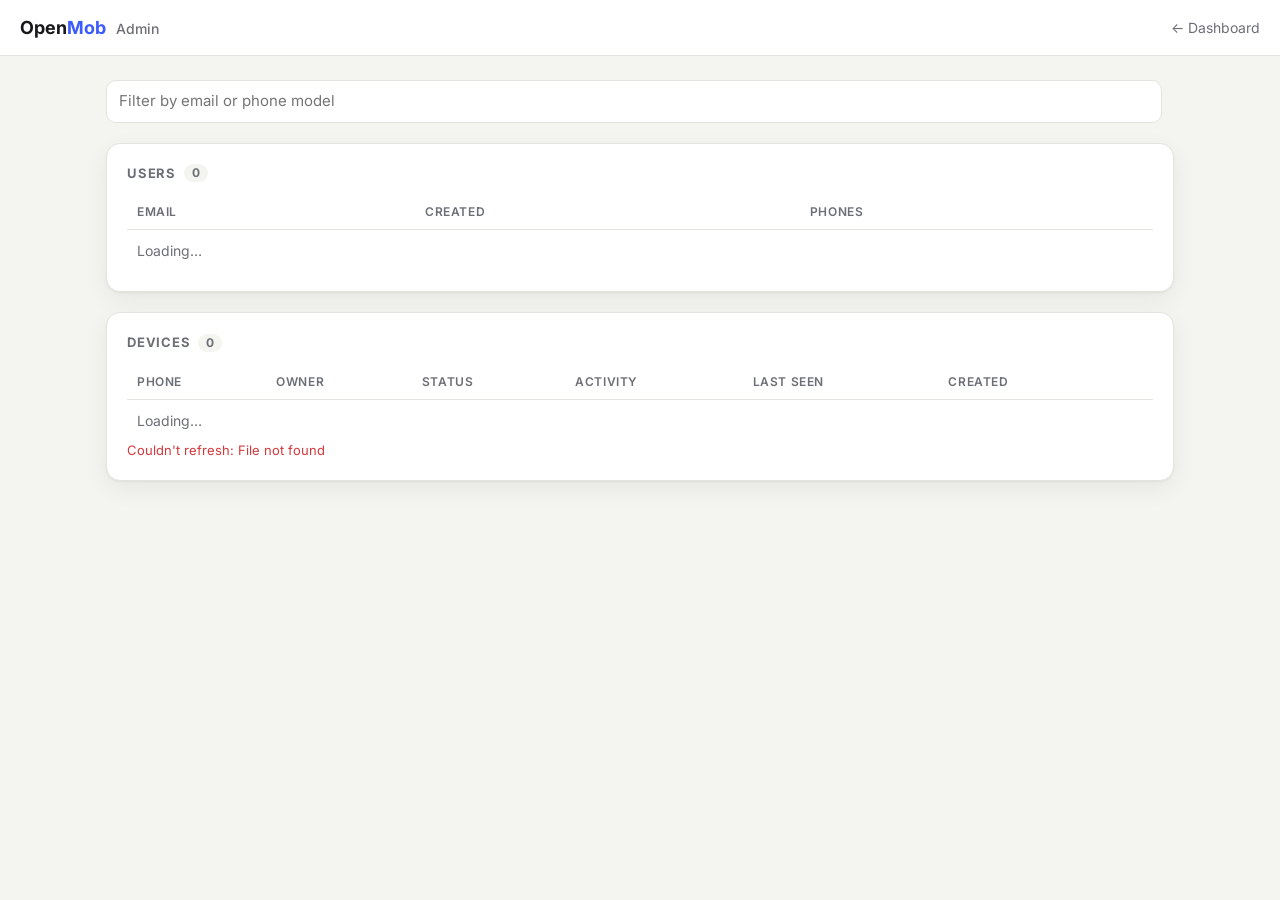
==== openmob/static/admin.html @ 4d1c05e0 "Chat dashboard, admin dashboard, Fly.io hosting, model picker, token usage - Dashboard redesigned as" ====
<!doctype html>
<html lang="en">
<head>
<meta charset="utf-8">
<meta name="viewport" content="width=device-width, initial-scale=1">
<title>OpenMob Admin</title>
<link rel="preconnect" href="https://fonts.googleapis.com">
<link href="https://fonts.googleapis.com/css2?family=Inter:wght@400;500;600;700&display=swap" rel="stylesheet">
<style>
  :root { --bg:#f4f4f1; --panel:#fff; --fg:#17181a; --muted:#6c6f75; --line:#e4e4df; --accent:#3b5bfd; --ok:#1f9d55; --warn:#c97a00; --bad:#d6383b; --shadow:0 1px 2px rgba(0,0,0,.05),0 8px 24px rgba(0,0,0,.06); }
  @media (prefers-color-scheme: dark) { :root:not([data-theme="light"]) { --bg:#0f1012; --panel:#17191c; --fg:#ecedef; --muted:#9a9ea6; --line:#26292e; --accent:#6f86ff; --shadow:none; } }
  :root[data-theme="dark"] { --bg:#0f1012; --panel:#17191c; --fg:#ecedef; --muted:#9a9ea6; --line:#26292e; --accent:#6f86ff; --shadow:none; }
  * { box-sizing: border-box; }
  body { margin:0; background:var(--bg); color:var(--fg); font:15px/1.5 Inter, system-ui, sans-serif; }
  header { display:flex; align-items:center; gap:12px; padding:14px 20px; border-bottom:1px solid var(--line); background:var(--panel); }
  .logo { font-weight:700; font-size:18px; } .logo span { color:var(--accent); }
  .logo small { font-weight:500; color:var(--muted); margin-left:6px; font-size:14px; }
  header a { margin-left:auto; color:var(--muted); text-decoration:none; font-size:14px; }
  main { max-width:1100px; margin:0 auto; padding:24px 16px; display:grid; gap:20px; }
  .card { background:var(--panel); border:1px solid var(--line); border-radius:14px; padding:20px; box-shadow:var(--shadow); min-width:0; }
  h2 { font-size:13px; text-transform:uppercase; letter-spacing:.06em; color:var(--muted); margin:0 0 12px; display:flex; gap:8px; align-items:center; }
  h2 .count { background:var(--bg); border-radius:999px; padding:0 8px; font-size:12px; letter-spacing:0; }
  .toolbar { display:flex; gap:12px; align-items:center; flex-wrap:wrap; }
  .toolbar input { flex:1; min-width:0; font:inherit; padding:9px 12px; border-radius:10px; border:1px solid var(--line); background:var(--panel); color:var(--fg); }
  .toolbar input:focus { outline:2px solid var(--accent); outline-offset:-1px; }
  .updated { color:var(--muted); font-size:13px; white-space:nowrap; }
  table { width:100%; border-collapse:collapse; font-size:14px; }
  th { text-align:left; font-weight:600; color:var(--muted); font-size:12px; text-transform:uppercase; letter-spacing:.05em; padding:8px 10px; border-bottom:1px solid var(--line); }
  td { padding:10px; border-bottom:1px solid var(--line); vertical-align:middle; overflow-wrap:anywhere; }
  tr:last-child td { border-bottom:0; }
  tr.revoked td { color:var(--muted); }
  .badge { display:inline-block; margin-left:8px; padding:1px 8px; border-radius:999px; font-size:11px; font-weight:600; background:rgba(59,91,253,.12); color:var(--accent); vertical-align:1px; }
  .pill { display:inline-flex; align-items:center; gap:6px; padding:2px 10px; border-radius:999px; font-size:12px; font-weight:600; white-space:nowrap; }
  .pill::before { content:""; width:7px; height:7px; border-radius:50%; background:currentColor; }
  .pill.on { color:var(--ok); background:rgba(31,157,85,.12); }
  .pill.off { color:var(--muted); background:var(--bg); }
  .pill.revoked { color:var(--bad); background:rgba(214,56,59,.1); }
  .task { color:var(--muted); font-size:13px; }
  .task b { color:var(--warn); font-weight:600; }
  .revoke { border:1px solid var(--line); background:transparent; color:var(--muted); border-radius:8px; padding:4px 10px; font:inherit; font-size:13px; cursor:pointer; }
  .revoke:hover { color:var(--bad); border-color:var(--bad); }
  .revoke:disabled { opacity:.5; cursor:default; }
  .empty, .msg { color:var(--muted); font-size:14px; }
  .msg { text-align:center; padding:40px 16px; }
  .msg b { display:block; color:var(--fg); font-size:18px; margin-bottom:4px; }
  .error { color:var(--bad); font-size:13px; }
  /* Phones: each row becomes a stacked card with labelled fields. */
  @media (max-width: 700px) {
    header { padding:12px 16px; }
    .card { padding:16px; }
    thead { display:none; }
    table, tbody, tr, td { display:block; width:100%; }
    tr { border:1px solid var(--line); border-radius:12px; padding:6px 12px; margin-bottom:10px; }
    td { display:flex; justify-content:space-between; gap:12px; padding:6px 0; border-bottom:1px dashed var(--line); text-align:right; }
    td:last-child { border-bottom:0; }
    td::before { content:attr(data-label); color:var(--muted); font-size:12px; text-transform:uppercase; letter-spacing:.05em; text-align:left; flex:none; }
    td.empty { justify-content:center; }
    td.empty::before { content:none; }
    tr.empty-row { border:0; }
  }
</style>
</head>
<body>
<header>
  <div class="logo">Open<span>Mob</span> <small>Admin</small></div>
  <a href="/">← Dashboard</a>
</header>
<main id="main">
  <div class="toolbar">
    <input id="filter" type="search" placeholder="Filter by email or phone model" autocomplete="off" aria-label="Filter">
    <span class="updated" id="updated"></span>
  </div>

  <section class="card">
    <h2>Users <span class="count" id="userCount">0</span></h2>
    <table>
      <thead><tr><th>Email</th><th>Created</th><th>Phones</th></tr></thead>
      <tbody id="users"><tr class="empty-row"><td class="empty" colspan="3">Loading…</td></tr></tbody>
    </table>
  </section>

  <section class="card">
    <h2>Devices <span class="count" id="deviceCount">0</span></h2>
    <table>
      <thead><tr><th>Phone</th><th>Owner</th><th>Status</th><th>Activity</th><th>Last seen</th><th>Created</th><th></th></tr></thead>
      <tbody id="devices"><tr class="empty-row"><td class="empty" colspan="7">Loading…</td></tr></tbody>
    </table>
    <div class="error" id="error"></div>
  </section>
</main>
<script>
// Emails and phone models are user-controlled: every value goes in with textContent, never innerHTML.
const $ = (id) => document.getElementById(id);
let users = [], devices = [];

function el(tag, props = {}, ...children) {
  const node = Object.assign(document.createElement(tag), props);
  node.append(...children);
  return node;
}

function cell(label, ...children) {
  const td = el("td", {}, ...children);
  td.dataset.label = label;
  return td;
}

function date(ts) {
  return ts ? new Date(ts * 1000).toLocaleDateString(undefined, { year: "numeric", month: "short", day: "numeric" }) : "—";
}

function ago(ts) {
  if (!ts) return "never";
  const s = Math.max(0, Math.round(Date.now() / 1000 - ts));
  if (s < 10) return "just now";
  if (s < 60) return `${s}s ago`;
  if (s < 3600) return `${Math.floor(s / 60)}m ago`;
  if (s < 86400) return `${Math.floor(s / 3600)}h ago`;
  return `${Math.floor(s / 86400)}d ago`;
}

function emptyRow(cols, text) {
  return el("tr", { className: "empty-row" }, el("td", { className: "empty", colSpan: cols, textContent: text }));
}

function matches(q, ...values) {
  return !q || values.some((v) => String(v || "").toLowerCase().includes(q));
}

function render() {
  const q = $("filter").value.trim().toLowerCase();

  const u = users.filter((a) => matches(q, a.email));
  $("userCount").textContent = u.length;
  $("users").replaceChildren(...(u.length ? u.map((a) => {
    const email = cell("Email", el("span", { textContent: a.email }));
    if (a.is_admin) email.append(el("span", { className: "badge", textContent: "admin" }));
    return el("tr", {}, email, cell("Created", date(a.created)), cell("Phones", String(a.device_count)));
  }) : [emptyRow(3, q ? "No users match." : "No users yet.")]));

  const d = devices.filter((x) => matches(q, x.email, x.model));
  $("deviceCount").textContent = d.length;
  $("devices").replaceChildren(...(d.length ? d.map((x) => {
    const status = x.revoked ? ["revoked", "Revoked"] : x.online ? ["on", "Connected"] : ["off", "Offline"];
    const activity = el("span", { className: "task" });
    if (!x.revoked && x.online && x.state && x.state !== "idle") {
      activity.append(el("b", { textContent: x.state }), x.current ? ` · ${x.current}` : "");
    } else {
      activity.textContent = x.revoked ? "—" : x.online ? "idle" : "—";
    }
    const action = cell("");
    if (!x.revoked) {
      const btn = el("button", { className: "revoke", textContent: "Revoke" });
      btn.onclick = () => revoke(x, btn);
      action.append(btn);
    }
    return el("tr", { className: x.revoked ? "revoked" : "" },
      cell("Phone", x.model || "Android phone"),
      cell("Owner", x.email || "(deleted account)"),
      cell("Status", el("span", { className: `pill ${status[0]}`, textContent: status[1] })),
      cell("Activity", activity),
      cell("Last seen", ago(x.last_seen)),
      cell("Created", date(x.created)),
      action);
  }) : [emptyRow(7, q ? "No devices match." : "No phones paired yet.")]));
}

async function api(path, opts) {
  const res = await fetch(path, { credentials: "same-origin", ...opts });
  if (res.status === 401) {
    location.href = "/login?next=" + encodeURIComponent("/admin");
    throw new Error("signed out");
  }
  if (res.status === 403) {
    $("main").replaceChildren(el("div", { className: "card msg" },
      el("b", { textContent: "You're not an admin." }),
      "Ask the server operator to run: openmob account admin YOUR_EMAIL"));
    clearInterval(timer);
    throw new Error("forbidden");
  }
  if (!res.ok) {
    let detail = res.statusText;
    try { detail = (await res.json()).detail || detail; } catch {}
    throw new Error(detail);
  }
  return res.json();
}

async function load() {
  try {
    [users, devices] = await Promise.all([api("/api/admin/users"), api("/api/admin/devices")]);
    $("error").textContent = "";
    $("updated").textContent = "Updated " + new Date().toLocaleTimeString();
    render();
  } catch (e) {
    if ($("error")) $("error").textContent = e.message === "signed out" || e.message === "forbidden" ? "" : `Couldn't refresh: ${e.message}`;
  }
}

async function revoke(device, btn) {
  const who = device.email ? ` (owned by ${device.email})` : "";
  if (!confirm(`Revoke ${device.model || "this phone"}${who}? It disconnects now and must be paired again to reconnect.`)) return;
  btn.disabled = true;
  try {
    await api(`/api/admin/devices/${encodeURIComponent(device.id)}/revoke`, { method: "POST" });
  } catch (e) {
    if (e.message !== "signed out" && e.message !== "forbidden") alert(`Couldn't revoke: ${e.message}`);
  }
  load();
}

$("filter").addEventListener("input", render);
const timer = setInterval(load, 3000);
load();
</script>
</body>
</html>
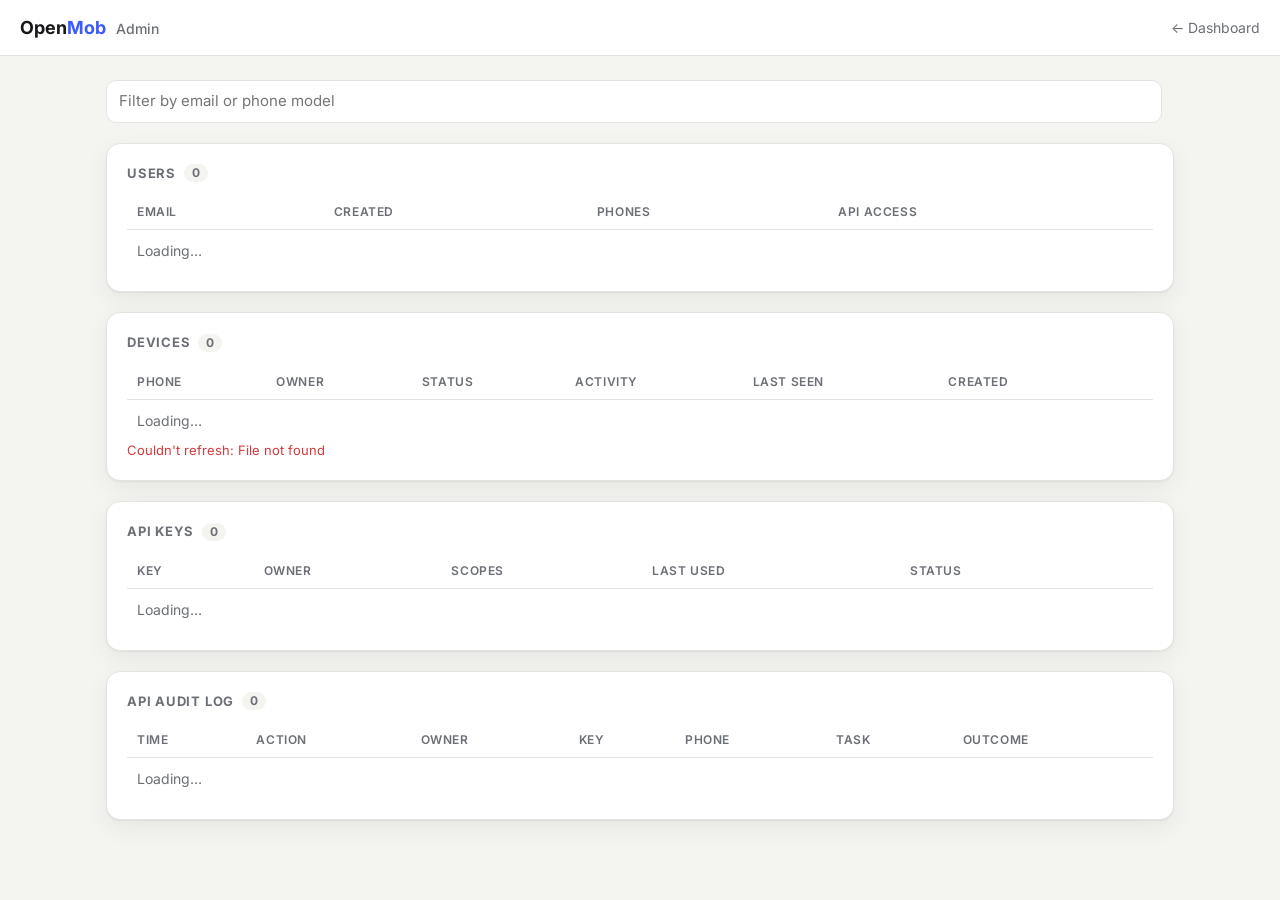
==== commit 1890901a: "Parked: WebRTC live view (plus the in-progress work it builds on) Snapshot of the working tree when " ====
--- a/openmob/static/admin.html
+++ b/openmob/static/admin.html
@@ -74,8 +74,8 @@
   <section class="card">
     <h2>Users <span class="count" id="userCount">0</span></h2>
     <table>
-      <thead><tr><th>Email</th><th>Created</th><th>Phones</th></tr></thead>
-      <tbody id="users"><tr class="empty-row"><td class="empty" colspan="3">Loading…</td></tr></tbody>
+      <thead><tr><th>Email</th><th>Created</th><th>Phones</th><th>API access</th></tr></thead>
+      <tbody id="users"><tr class="empty-row"><td class="empty" colspan="4">Loading…</td></tr></tbody>
     </table>
   </section>
 
@@ -86,12 +86,28 @@
       <tbody id="devices"><tr class="empty-row"><td class="empty" colspan="7">Loading…</td></tr></tbody>
     </table>
     <div class="error" id="error"></div>
+  </section>
+
+  <section class="card">
+    <h2>API keys <span class="count" id="keyCount">0</span></h2>
+    <table>
+      <thead><tr><th>Key</th><th>Owner</th><th>Scopes</th><th>Last used</th><th>Status</th><th></th></tr></thead>
+      <tbody id="keys"><tr class="empty-row"><td class="empty" colspan="6">Loading…</td></tr></tbody>
+    </table>
+  </section>
+
+  <section class="card">
+    <h2>API audit log <span class="count" id="auditCount">0</span></h2>
+    <table>
+      <thead><tr><th>Time</th><th>Action</th><th>Owner</th><th>Key</th><th>Phone</th><th>Task</th><th>Outcome</th></tr></thead>
+      <tbody id="audit"><tr class="empty-row"><td class="empty" colspan="7">Loading…</td></tr></tbody>
+    </table>
   </section>
 </main>
 <script>
 // Emails and phone models are user-controlled: every value goes in with textContent, never innerHTML.
 const $ = (id) => document.getElementById(id);
-let users = [], devices = [];
+let users = [], devices = [], keys = [], audit = [];
 
 function el(tag, props = {}, ...children) {
   const node = Object.assign(document.createElement(tag), props);
@@ -135,8 +151,41 @@
   $("users").replaceChildren(...(u.length ? u.map((a) => {
     const email = cell("Email", el("span", { textContent: a.email }));
     if (a.is_admin) email.append(el("span", { className: "badge", textContent: "admin" }));
-    return el("tr", {}, email, cell("Created", date(a.created)), cell("Phones", String(a.device_count)));
-  }) : [emptyRow(3, q ? "No users match." : "No users yet.")]));
+    const apiBtn = el("button", { className: "revoke", textContent: a.api_disabled ? "Turn on" : "Turn off" });
+    apiBtn.onclick = () => toggle(`/api/admin/users/${encodeURIComponent(a.id)}/api`, !a.api_disabled,
+      `Turn off API access for ${a.email}? Every key stops working and running API tasks are cancelled.`, apiBtn);
+    const access = cell("API access", el("span", { className: `pill ${a.api_disabled ? "revoked" : "on"}`,
+      textContent: a.api_disabled ? "Off" : "On" }), " ", apiBtn);
+    return el("tr", {}, email, cell("Created", date(a.created)), cell("Phones", String(a.device_count)), access);
+  }) : [emptyRow(4, q ? "No users match." : "No users yet.")]));
+
+  const k = keys.filter((x) => matches(q, x.email, x.name, x.prefix));
+  $("keyCount").textContent = k.length;
+  $("keys").replaceChildren(...(k.length ? k.map((x) => {
+    const btn = el("button", { className: "revoke", textContent: x.disabled ? "Turn on" : "Turn off" });
+    btn.onclick = () => toggle(`/api/admin/api-keys/${encodeURIComponent(x.id)}/disable`, !x.disabled,
+      `Turn off key ${x.prefix} (${x.email})? Its running tasks are cancelled.`, btn);
+    return el("tr", { className: x.disabled ? "revoked" : "" },
+      cell("Key", el("code", { textContent: x.prefix }), " ", el("span", { className: "task", textContent: x.name })),
+      cell("Owner", x.email || "(deleted account)"),
+      cell("Scopes", el("span", { className: "task", textContent: x.scopes.join(", ") })),
+      cell("Last used", ago(x.last_used)),
+      cell("Status", el("span", { className: `pill ${x.disabled ? "revoked" : "on"}`, textContent: x.disabled ? "Off" : "On" })),
+      cell("", btn));
+  }) : [emptyRow(6, q ? "No keys match." : "No API keys yet.")]));
+
+  const emails = Object.fromEntries(users.map((a) => [a.id, a.email]));
+  const l = audit.filter((x) => matches(q, emails[x.account_id], x.action, x.task_id, x.key_id));
+  $("auditCount").textContent = l.length;
+  $("audit").replaceChildren(...(l.length ? l.map((x) => el("tr", {},
+    cell("Time", new Date(x.time * 1000).toLocaleString()),
+    cell("Action", el("code", { textContent: x.action })),
+    cell("Owner", emails[x.account_id] || "—"),
+    cell("Key", x.key_id || "—"),
+    cell("Phone", x.device_id || "—"),
+    cell("Task", x.task_id || "—"),
+    cell("Outcome", x.outcome || "—"),
+  )) : [emptyRow(7, q ? "No entries match." : "No API activity yet.")]));
 
   const d = devices.filter((x) => matches(q, x.email, x.model));
   $("deviceCount").textContent = d.length;
@@ -188,7 +237,8 @@
 
 async function load() {
   try {
-    [users, devices] = await Promise.all([api("/api/admin/users"), api("/api/admin/devices")]);
+    [users, devices, keys, audit] = await Promise.all([api("/api/admin/users"), api("/api/admin/devices"),
+      api("/api/admin/api-keys"), api("/api/admin/audit?limit=200")]);
     $("error").textContent = "";
     $("updated").textContent = "Updated " + new Date().toLocaleTimeString();
     render();
@@ -209,6 +259,17 @@
   load();
 }
 
+async function toggle(path, disabled, question, btn) {
+  if (disabled && !confirm(question)) return;
+  btn.disabled = true;
+  try {
+    await api(path, { method: "POST", headers: { "Content-Type": "application/json" }, body: JSON.stringify({ disabled }) });
+  } catch (e) {
+    if (e.message !== "signed out" && e.message !== "forbidden") alert(`Couldn't change it: ${e.message}`);
+  }
+  load();
+}
+
 $("filter").addEventListener("input", render);
 const timer = setInterval(load, 3000);
 load();
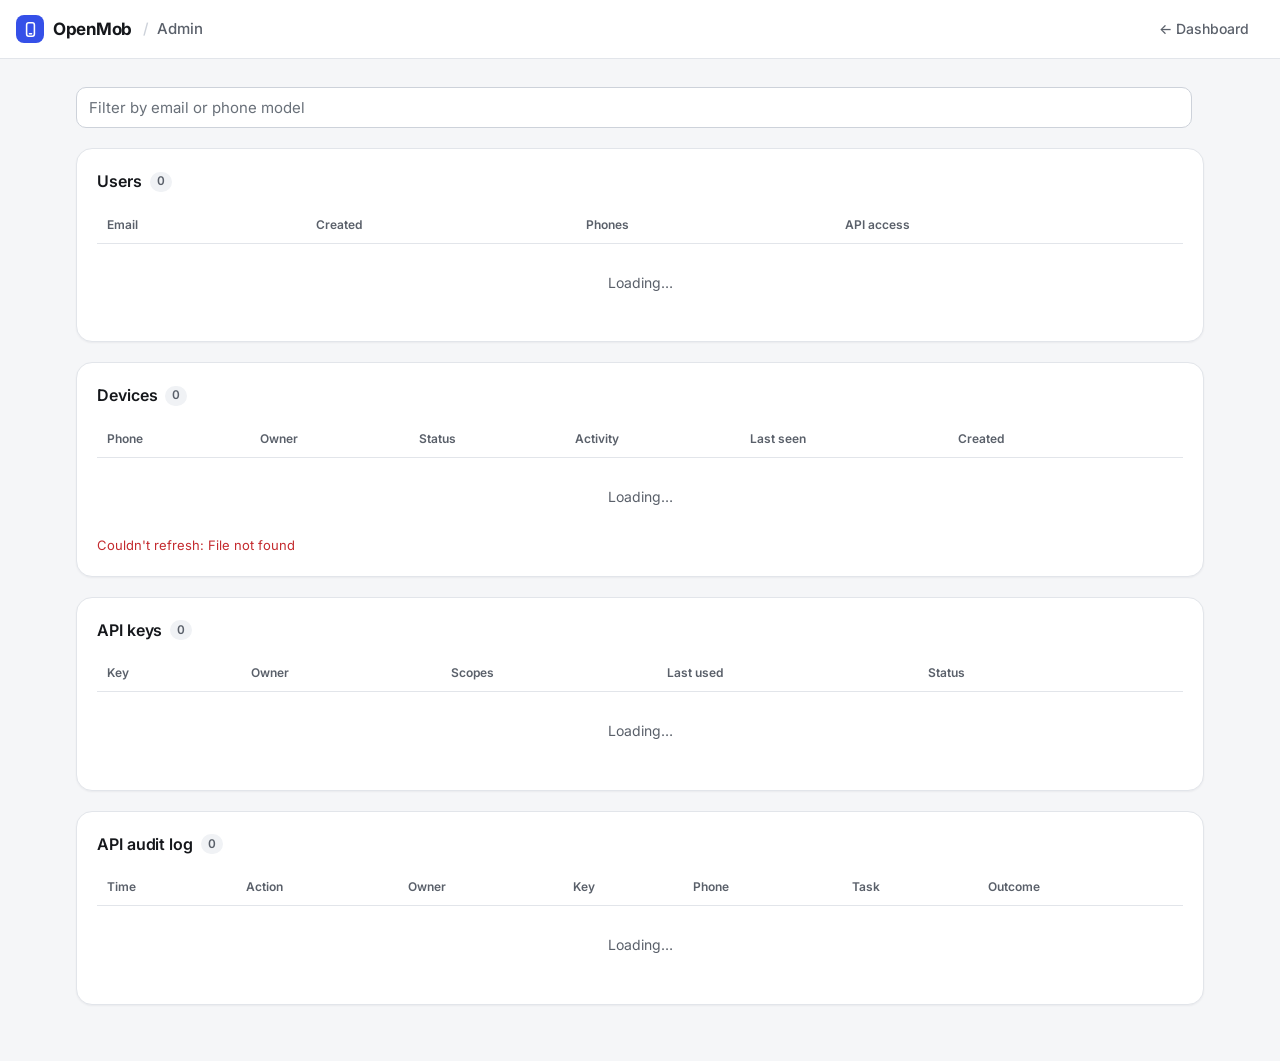
==== commit 0b2faecb: "Shared design system for the web pages: tokens, light/dark, components One identical @ds block (colo" ====
--- a/openmob/static/admin.html
+++ b/openmob/static/admin.html
@@ -5,103 +5,221 @@
 <meta name="viewport" content="width=device-width, initial-scale=1">
 <title>OpenMob Admin</title>
 <link rel="preconnect" href="https://fonts.googleapis.com">
-<link href="https://fonts.googleapis.com/css2?family=Inter:wght@400;500;600;700&display=swap" rel="stylesheet">
+<link rel="preconnect" href="https://fonts.gstatic.com" crossorigin>
+<link href="https://fonts.googleapis.com/css2?family=Inter:wght@400;500;600;700&family=JetBrains+Mono:wght@400;500&display=swap" rel="stylesheet">
+<script>try { const t = localStorage.getItem("openmob.theme"); if (t === "light" || t === "dark") document.documentElement.dataset.theme = t; } catch {}</script>
 <style>
-  :root { --bg:#f4f4f1; --panel:#fff; --fg:#17181a; --muted:#6c6f75; --line:#e4e4df; --accent:#3b5bfd; --ok:#1f9d55; --warn:#c97a00; --bad:#d6383b; --shadow:0 1px 2px rgba(0,0,0,.05),0 8px 24px rgba(0,0,0,.06); }
-  @media (prefers-color-scheme: dark) { :root:not([data-theme="light"]) { --bg:#0f1012; --panel:#17191c; --fg:#ecedef; --muted:#9a9ea6; --line:#26292e; --accent:#6f86ff; --shadow:none; } }
-  :root[data-theme="dark"] { --bg:#0f1012; --panel:#17191c; --fg:#ecedef; --muted:#9a9ea6; --line:#26292e; --accent:#6f86ff; --shadow:none; }
-  * { box-sizing: border-box; }
-  body { margin:0; background:var(--bg); color:var(--fg); font:15px/1.5 Inter, system-ui, sans-serif; }
-  header { display:flex; align-items:center; gap:12px; padding:14px 20px; border-bottom:1px solid var(--line); background:var(--panel); }
-  .logo { font-weight:700; font-size:18px; } .logo span { color:var(--accent); }
-  .logo small { font-weight:500; color:var(--muted); margin-left:6px; font-size:14px; }
-  header a { margin-left:auto; color:var(--muted); text-decoration:none; font-size:14px; }
-  main { max-width:1100px; margin:0 auto; padding:24px 16px; display:grid; gap:20px; }
-  .card { background:var(--panel); border:1px solid var(--line); border-radius:14px; padding:20px; box-shadow:var(--shadow); min-width:0; }
-  h2 { font-size:13px; text-transform:uppercase; letter-spacing:.06em; color:var(--muted); margin:0 0 12px; display:flex; gap:8px; align-items:center; }
-  h2 .count { background:var(--bg); border-radius:999px; padding:0 8px; font-size:12px; letter-spacing:0; }
-  .toolbar { display:flex; gap:12px; align-items:center; flex-wrap:wrap; }
-  .toolbar input { flex:1; min-width:0; font:inherit; padding:9px 12px; border-radius:10px; border:1px solid var(--line); background:var(--panel); color:var(--fg); }
-  .toolbar input:focus { outline:2px solid var(--accent); outline-offset:-1px; }
-  .updated { color:var(--muted); font-size:13px; white-space:nowrap; }
-  table { width:100%; border-collapse:collapse; font-size:14px; }
-  th { text-align:left; font-weight:600; color:var(--muted); font-size:12px; text-transform:uppercase; letter-spacing:.05em; padding:8px 10px; border-bottom:1px solid var(--line); }
-  td { padding:10px; border-bottom:1px solid var(--line); vertical-align:middle; overflow-wrap:anywhere; }
-  tr:last-child td { border-bottom:0; }
-  tr.revoked td { color:var(--muted); }
-  .badge { display:inline-block; margin-left:8px; padding:1px 8px; border-radius:999px; font-size:11px; font-weight:600; background:rgba(59,91,253,.12); color:var(--accent); vertical-align:1px; }
-  .pill { display:inline-flex; align-items:center; gap:6px; padding:2px 10px; border-radius:999px; font-size:12px; font-weight:600; white-space:nowrap; }
-  .pill::before { content:""; width:7px; height:7px; border-radius:50%; background:currentColor; }
-  .pill.on { color:var(--ok); background:rgba(31,157,85,.12); }
-  .pill.off { color:var(--muted); background:var(--bg); }
-  .pill.revoked { color:var(--bad); background:rgba(214,56,59,.1); }
-  .task { color:var(--muted); font-size:13px; }
-  .task b { color:var(--warn); font-weight:600; }
-  .revoke { border:1px solid var(--line); background:transparent; color:var(--muted); border-radius:8px; padding:4px 10px; font:inherit; font-size:13px; cursor:pointer; }
-  .revoke:hover { color:var(--bad); border-color:var(--bad); }
-  .revoke:disabled { opacity:.5; cursor:default; }
-  .empty, .msg { color:var(--muted); font-size:14px; }
-  .msg { text-align:center; padding:40px 16px; }
-  .msg b { display:block; color:var(--fg); font-size:18px; margin-bottom:4px; }
-  .error { color:var(--bad); font-size:13px; }
-  /* Phones: each row becomes a stacked card with labelled fields. */
+  /* @ds:start — OpenMob design system v1. This block is identical on every page in openmob/static;
+     change it in one page, then copy it to the others (pages have no build step and no shared files). */
+  :root {
+    color-scheme: light;
+    --bg: #f5f6f8; --surface: #ffffff; --surface-2: #f0f2f5; --sunken: #eceef2;
+    --fg: #15171b; --muted: #5a606a; --faint: #697079; --line: #e2e5ea; --line-strong: #cdd2da;
+    --accent: #3550e8; --accent-hover: #2a43d4; --accent-ink: #ffffff; --accent-soft: #eaeeff; --accent-line: #c6cffd;
+    --ok: #157a46; --ok-soft: #e4f4ea; --warn: #9a5a00; --warn-soft: #fdf1dc; --bad: #c42b2f; --bad-soft: #fde8e8;
+    --code: #f0f2f5; --overlay: rgba(15, 17, 21, .45);
+    --shadow-sm: 0 1px 2px rgba(16, 24, 40, .05);
+    --shadow: 0 1px 2px rgba(16, 24, 40, .04), 0 6px 20px rgba(16, 24, 40, .06);
+    --shadow-lg: 0 4px 10px rgba(16, 24, 40, .06), 0 18px 48px rgba(16, 24, 40, .12);
+    --r-sm: 8px; --r: 12px; --r-lg: 16px; --r-xl: 22px; --r-pill: 999px;
+    --font: Inter, ui-sans-serif, system-ui, -apple-system, "Segoe UI", sans-serif;
+    --mono: "JetBrains Mono", ui-monospace, SFMono-Regular, Menlo, monospace;
+    --gutter: 16px;
+  }
+  @media (prefers-color-scheme: dark) {
+    :root:not([data-theme="light"]) {
+      color-scheme: dark;
+      --bg: #0e1013; --surface: #15181c; --surface-2: #1c2025; --sunken: #111317;
+      --fg: #e9ebef; --muted: #a2a8b2; --faint: #858c97; --line: #252a31; --line-strong: #343a43;
+      --accent: #8193ff; --accent-hover: #97a6ff; --accent-ink: #0b0d12; --accent-soft: #1b2142; --accent-line: #33407a;
+      --ok: #4cd48a; --ok-soft: #12291c; --warn: #f0b04a; --warn-soft: #2d2210; --bad: #ff7a72; --bad-soft: #321718;
+      --code: #1c2025; --overlay: rgba(0, 0, 0, .6);
+      --shadow-sm: none; --shadow: 0 0 0 1px rgba(255,255,255,.02); --shadow-lg: 0 18px 48px rgba(0, 0, 0, .5);
+    }
+  }
+  :root[data-theme="dark"] {
+    color-scheme: dark;
+    --bg: #0e1013; --surface: #15181c; --surface-2: #1c2025; --sunken: #111317;
+    --fg: #e9ebef; --muted: #a2a8b2; --faint: #858c97; --line: #252a31; --line-strong: #343a43;
+    --accent: #8193ff; --accent-hover: #97a6ff; --accent-ink: #0b0d12; --accent-soft: #1b2142; --accent-line: #33407a;
+    --ok: #4cd48a; --ok-soft: #12291c; --warn: #f0b04a; --warn-soft: #2d2210; --bad: #ff7a72; --bad-soft: #321718;
+    --code: #1c2025; --overlay: rgba(0, 0, 0, .6);
+    --shadow-sm: none; --shadow: 0 0 0 1px rgba(255,255,255,.02); --shadow-lg: 0 18px 48px rgba(0, 0, 0, .5);
+  }
+  *, *::before, *::after { box-sizing: border-box; }
+  html { -webkit-text-size-adjust: 100%; }
+  body { margin: 0; background: var(--bg); color: var(--fg); font: 15px/1.55 var(--font); -webkit-font-smoothing: antialiased; }
+  button, input, select, textarea { font: inherit; color: inherit; }
+  a { color: var(--accent); }
+  code, pre, kbd { font-family: var(--mono); font-size: 13px; }
+  [hidden] { display: none !important; }
+  :focus-visible { outline: 2px solid var(--accent); outline-offset: 2px; border-radius: 6px; }
+  .sr-only { position: absolute; width: 1px; height: 1px; overflow: hidden; clip: rect(0 0 0 0); white-space: nowrap; }
+  @media (prefers-reduced-motion: reduce) { *, *::before, *::after { animation-duration: .01ms !important; animation-iteration-count: 1 !important; transition: none !important; } }
+
+  /* Top bar shared by every signed-in page */
+  .topbar { display: flex; align-items: center; gap: 10px; padding: 10px var(--gutter); min-height: 56px; background: var(--surface); border-bottom: 1px solid var(--line); }
+  .brand { display: inline-flex; align-items: center; gap: 9px; color: var(--fg); text-decoration: none; font-weight: 700; font-size: 17px; letter-spacing: -.015em; white-space: nowrap; }
+  .brand-mark { width: 28px; height: 28px; border-radius: 8px; background: var(--accent); color: var(--accent-ink); display: inline-flex; align-items: center; justify-content: center; flex: none; }
+  .brand-mark svg { width: 17px; height: 17px; }
+  .brand .page-name { font-weight: 500; color: var(--muted); font-size: 15px; letter-spacing: 0; }
+  .brand .page-name::before { content: "/"; color: var(--line-strong); margin: 0 8px 0 2px; }
+  .topnav { margin-left: auto; display: flex; align-items: center; gap: 4px; }
+
+  /* Buttons */
+  .btn { display: inline-flex; align-items: center; justify-content: center; gap: 7px; min-height: 38px; padding: 8px 14px; border-radius: 10px; border: 1px solid var(--line-strong); background: var(--surface); color: var(--fg); font-size: 14px; font-weight: 500; line-height: 1.2; text-decoration: none; cursor: pointer; white-space: nowrap; transition: background .12s, border-color .12s, color .12s; }
+  .btn:hover { background: var(--surface-2); }
+  .btn:disabled, .btn[aria-disabled="true"] { opacity: .5; cursor: default; }
+  .btn svg { width: 16px; height: 16px; flex: none; }
+  .btn-primary { background: var(--accent); border-color: var(--accent); color: var(--accent-ink); font-weight: 600; }
+  .btn-primary:hover { background: var(--accent-hover); border-color: var(--accent-hover); }
+  .btn-ghost { background: transparent; border-color: transparent; color: var(--muted); }
+  .btn-ghost:hover { background: var(--surface-2); color: var(--fg); }
+  .btn-danger { color: var(--bad); }
+  .btn-danger:hover { background: var(--bad-soft); border-color: var(--bad); }
+  .btn-sm { min-height: 30px; padding: 4px 10px; font-size: 13px; border-radius: 8px; }
+  .btn-lg { min-height: 46px; padding: 12px 20px; font-size: 15px; border-radius: 12px; }
+  .btn-block { display: flex; width: 100%; }
+  .icon-btn { width: 38px; height: 38px; padding: 0; }
+
+  /* Inputs */
+  .input, .select { width: 100%; min-width: 0; min-height: 40px; padding: 8px 12px; border-radius: 10px; border: 1px solid var(--line-strong); background: var(--surface); color: var(--fg); font-size: 15px; }
+  .input::placeholder { color: var(--faint); }
+  .input:focus, .select:focus { outline: none; border-color: var(--accent); box-shadow: 0 0 0 3px var(--accent-soft); }
+  .field { display: grid; gap: 6px; }
+  .field > label, .label { font-size: 13px; font-weight: 600; color: var(--muted); }
+  .check { display: inline-flex; gap: 8px; align-items: center; font-size: 14px; color: var(--muted); cursor: pointer; }
+  .check input { width: 16px; height: 16px; accent-color: var(--accent); margin: 0; }
+
+  /* Layout and cards */
+  .page { max-width: 1040px; margin: 0 auto; padding: 28px var(--gutter) 56px; display: grid; gap: 20px; }
+  .page.narrow { max-width: 760px; }
+  .page-head h1 { font-size: 26px; line-height: 1.2; letter-spacing: -.02em; margin: 0 0 6px; }
+  .page-head p { color: var(--muted); margin: 0; max-width: 62ch; }
+  .card { background: var(--surface); border: 1px solid var(--line); border-radius: var(--r-lg); padding: 20px; box-shadow: var(--shadow-sm); min-width: 0; }
+  .card-head { display: flex; align-items: center; gap: 10px; flex-wrap: wrap; margin: 0 0 14px; }
+  .card-head h2 { font-size: 16px; font-weight: 600; letter-spacing: -.005em; margin: 0; display: flex; align-items: center; gap: 8px; }
+  .card-head .grow { flex: 1; }
+  .card-sub { color: var(--muted); font-size: 14px; margin: -8px 0 14px; }
+  .count { display: inline-flex; align-items: center; justify-content: center; min-width: 22px; height: 20px; padding: 0 7px; border-radius: var(--r-pill); background: var(--surface-2); color: var(--muted); font-size: 12px; font-weight: 600; font-variant-numeric: tabular-nums; }
+  .muted { color: var(--muted); }
+  .small { font-size: 13px; }
+  .error { color: var(--bad); font-size: 13px; min-height: 1em; }
+  .error:empty { min-height: 0; }
+
+  /* Pills: statuses */
+  .pill { display: inline-flex; align-items: center; gap: 6px; padding: 2px 10px; min-height: 22px; border-radius: var(--r-pill); font-size: 12px; font-weight: 600; white-space: nowrap; background: var(--surface-2); color: var(--muted); }
+  .pill.dotted::before { content: ""; width: 7px; height: 7px; border-radius: 50%; background: currentColor; flex: none; }
+  .pill.ok { background: var(--ok-soft); color: var(--ok); }
+  .pill.warn { background: var(--warn-soft); color: var(--warn); }
+  .pill.bad { background: var(--bad-soft); color: var(--bad); }
+  .pill.info { background: var(--accent-soft); color: var(--accent); }
+  .pill.live::before { animation: om-pulse 1.4s ease-in-out infinite; }
+  @keyframes om-pulse { 50% { opacity: .35; } }
+
+  /* Callouts */
+  .callout { display: flex; gap: 12px; align-items: flex-start; padding: 12px 14px; border-radius: var(--r); border: 1px solid var(--line); background: var(--surface-2); font-size: 14px; }
+  .callout > svg { width: 18px; height: 18px; flex: none; margin-top: 2px; }
+  .callout.info { background: var(--accent-soft); border-color: var(--accent-line); }
+  .callout.warn { background: var(--warn-soft); border-color: color-mix(in srgb, var(--warn) 35%, transparent); }
+  .callout.warn > svg { color: var(--warn); }
+  .callout.info > svg { color: var(--accent); }
+  .callout b { display: block; }
+
+  /* Code blocks with a copy button */
+  .codebox { position: relative; background: var(--code); border: 1px solid var(--line); border-radius: var(--r); }
+  .codebox pre { margin: 0; padding: 12px 14px; padding-right: 84px; overflow-x: auto; white-space: pre; line-height: 1.6; }
+  .codebox .copy { position: absolute; top: 7px; right: 7px; }
+  .codebox.inline pre { white-space: pre-wrap; overflow-wrap: anywhere; }
+
+  /* Tables: stack into labelled cards on phones */
+  .table { width: 100%; border-collapse: collapse; font-size: 14px; }
+  .table th { text-align: left; font-weight: 600; color: var(--muted); font-size: 12px; padding: 8px 10px; border-bottom: 1px solid var(--line); white-space: nowrap; }
+  .table td { padding: 11px 10px; border-bottom: 1px solid var(--line); vertical-align: middle; overflow-wrap: anywhere; }
+  .table tr:last-child td { border-bottom: 0; }
+  .table td.empty { text-align: center; color: var(--muted); padding: 28px 10px; }
+  .table-wrap { overflow-x: auto; margin: 0 -4px; padding: 0 4px; }
   @media (max-width: 700px) {
-    header { padding:12px 16px; }
-    .card { padding:16px; }
-    thead { display:none; }
-    table, tbody, tr, td { display:block; width:100%; }
-    tr { border:1px solid var(--line); border-radius:12px; padding:6px 12px; margin-bottom:10px; }
-    td { display:flex; justify-content:space-between; gap:12px; padding:6px 0; border-bottom:1px dashed var(--line); text-align:right; }
-    td:last-child { border-bottom:0; }
-    td::before { content:attr(data-label); color:var(--muted); font-size:12px; text-transform:uppercase; letter-spacing:.05em; text-align:left; flex:none; }
-    td.empty { justify-content:center; }
-    td.empty::before { content:none; }
-    tr.empty-row { border:0; }
-  }
+    .table thead { display: none; }
+    .table, .table tbody, .table tr, .table td { display: block; width: 100%; }
+    .table tr { border: 1px solid var(--line); border-radius: var(--r); padding: 4px 12px; margin-bottom: 10px; }
+    .table td { display: flex; justify-content: space-between; align-items: center; gap: 12px; padding: 8px 0; border-bottom: 1px dashed var(--line); text-align: right; }
+    .table td:last-child { border-bottom: 0; }
+    .table td::before { content: attr(data-label); color: var(--muted); font-size: 12px; font-weight: 600; text-align: left; flex: none; }
+    .table td.empty { justify-content: center; } .table td.empty::before { content: none; }
+    .table tr.empty-row { border: 0; }
+  }
+
+  /* Empty states */
+  .empty-state { text-align: center; padding: 28px 16px; color: var(--muted); font-size: 14px; }
+  .empty-state .art { width: 44px; height: 44px; margin: 0 auto 10px; border-radius: 12px; background: var(--surface-2); color: var(--faint); display: flex; align-items: center; justify-content: center; }
+  .empty-state .art svg { width: 22px; height: 22px; }
+  .empty-state b { display: block; color: var(--fg); font-size: 15px; margin-bottom: 2px; }
+
+  @media (max-width: 560px) {
+    .page { padding-top: 20px; gap: 16px; }
+    .card { padding: 16px; border-radius: var(--r); }
+    .page-head h1 { font-size: 22px; }
+    .brand .page-name { display: none; }
+  }
+  /* @ds:end */
+
+  /* ---------- admin ---------- */
+  .page { max-width: 1160px; }
+  .toolbar { display: flex; gap: 12px; align-items: center; flex-wrap: wrap; }
+  .toolbar .input { flex: 1; min-width: 0; }
+  .updated { color: var(--muted); font-size: 13px; white-space: nowrap; }
+  .table tr.revoked td { color: var(--muted); }
+  .task { color: var(--muted); font-size: 13px; }
+  .task b { color: var(--warn); font-weight: 600; }
+  .table code { font-size: 12.5px; }
+  .cell-actions { display: inline-flex; gap: 8px; align-items: center; flex-wrap: wrap; justify-content: flex-end; }
+  .msg { text-align: center; padding: 40px 16px; color: var(--muted); }
+  .msg b { display: block; color: var(--fg); font-size: 18px; margin-bottom: 4px; }
 </style>
 </head>
 <body>
-<header>
-  <div class="logo">Open<span>Mob</span> <small>Admin</small></div>
-  <a href="/">← Dashboard</a>
+<header class="topbar">
+  <a class="brand" href="/"><span class="brand-mark" aria-hidden="true"><svg viewBox="0 0 24 24" fill="none" stroke="currentColor" stroke-width="2.2" stroke-linecap="round"><rect x="6.5" y="2.5" width="11" height="19" rx="3"/><path d="M10.5 18h3"/></svg></span>OpenMob<span class="page-name">Admin</span></a>
+  <nav class="topnav"><a class="btn btn-ghost" href="/">← Dashboard</a></nav>
 </header>
-<main id="main">
+<main class="page" id="main">
   <div class="toolbar">
-    <input id="filter" type="search" placeholder="Filter by email or phone model" autocomplete="off" aria-label="Filter">
+    <input class="input" id="filter" type="search" placeholder="Filter by email or phone model" autocomplete="off" aria-label="Filter">
     <span class="updated" id="updated"></span>
   </div>
 
   <section class="card">
-    <h2>Users <span class="count" id="userCount">0</span></h2>
-    <table>
+    <div class="card-head"><h2>Users <span class="count" id="userCount">0</span></h2></div>
+    <div class="table-wrap"><table class="table">
       <thead><tr><th>Email</th><th>Created</th><th>Phones</th><th>API access</th></tr></thead>
       <tbody id="users"><tr class="empty-row"><td class="empty" colspan="4">Loading…</td></tr></tbody>
-    </table>
+    </table></div>
   </section>
 
   <section class="card">
-    <h2>Devices <span class="count" id="deviceCount">0</span></h2>
-    <table>
-      <thead><tr><th>Phone</th><th>Owner</th><th>Status</th><th>Activity</th><th>Last seen</th><th>Created</th><th></th></tr></thead>
+    <div class="card-head"><h2>Devices <span class="count" id="deviceCount">0</span></h2></div>
+    <div class="table-wrap"><table class="table">
+      <thead><tr><th>Phone</th><th>Owner</th><th>Status</th><th>Activity</th><th>Last seen</th><th>Created</th><th><span class="sr-only">Actions</span></th></tr></thead>
       <tbody id="devices"><tr class="empty-row"><td class="empty" colspan="7">Loading…</td></tr></tbody>
-    </table>
-    <div class="error" id="error"></div>
+    </table></div>
+    <div class="error" id="error" role="alert"></div>
   </section>
 
   <section class="card">
-    <h2>API keys <span class="count" id="keyCount">0</span></h2>
-    <table>
-      <thead><tr><th>Key</th><th>Owner</th><th>Scopes</th><th>Last used</th><th>Status</th><th></th></tr></thead>
+    <div class="card-head"><h2>API keys <span class="count" id="keyCount">0</span></h2></div>
+    <div class="table-wrap"><table class="table">
+      <thead><tr><th>Key</th><th>Owner</th><th>Scopes</th><th>Last used</th><th>Status</th><th><span class="sr-only">Actions</span></th></tr></thead>
       <tbody id="keys"><tr class="empty-row"><td class="empty" colspan="6">Loading…</td></tr></tbody>
-    </table>
+    </table></div>
   </section>
 
   <section class="card">
-    <h2>API audit log <span class="count" id="auditCount">0</span></h2>
-    <table>
+    <div class="card-head"><h2>API audit log <span class="count" id="auditCount">0</span></h2></div>
+    <div class="table-wrap"><table class="table">
       <thead><tr><th>Time</th><th>Action</th><th>Owner</th><th>Key</th><th>Phone</th><th>Task</th><th>Outcome</th></tr></thead>
       <tbody id="audit"><tr class="empty-row"><td class="empty" colspan="7">Loading…</td></tr></tbody>
-    </table>
+    </table></div>
   </section>
 </main>
 <script>
@@ -150,19 +268,19 @@
   $("userCount").textContent = u.length;
   $("users").replaceChildren(...(u.length ? u.map((a) => {
     const email = cell("Email", el("span", { textContent: a.email }));
-    if (a.is_admin) email.append(el("span", { className: "badge", textContent: "admin" }));
-    const apiBtn = el("button", { className: "revoke", textContent: a.api_disabled ? "Turn on" : "Turn off" });
+    if (a.is_admin) email.append(el("span", { className: "pill info", textContent: "admin", style: "margin-left:8px" }));
+    const apiBtn = el("button", { className: "btn btn-sm", type: "button", textContent: a.api_disabled ? "Turn on" : "Turn off" });
     apiBtn.onclick = () => toggle(`/api/admin/users/${encodeURIComponent(a.id)}/api`, !a.api_disabled,
       `Turn off API access for ${a.email}? Every key stops working and running API tasks are cancelled.`, apiBtn);
-    const access = cell("API access", el("span", { className: `pill ${a.api_disabled ? "revoked" : "on"}`,
-      textContent: a.api_disabled ? "Off" : "On" }), " ", apiBtn);
+    const access = cell("API access", el("span", { className: "cell-actions" }, el("span", { className: `pill dotted ${a.api_disabled ? "bad" : "ok"}`,
+      textContent: a.api_disabled ? "Off" : "On" }), apiBtn));
     return el("tr", {}, email, cell("Created", date(a.created)), cell("Phones", String(a.device_count)), access);
   }) : [emptyRow(4, q ? "No users match." : "No users yet.")]));
 
   const k = keys.filter((x) => matches(q, x.email, x.name, x.prefix));
   $("keyCount").textContent = k.length;
   $("keys").replaceChildren(...(k.length ? k.map((x) => {
-    const btn = el("button", { className: "revoke", textContent: x.disabled ? "Turn on" : "Turn off" });
+    const btn = el("button", { className: "btn btn-sm", type: "button", textContent: x.disabled ? "Turn on" : "Turn off" });
     btn.onclick = () => toggle(`/api/admin/api-keys/${encodeURIComponent(x.id)}/disable`, !x.disabled,
       `Turn off key ${x.prefix} (${x.email})? Its running tasks are cancelled.`, btn);
     return el("tr", { className: x.disabled ? "revoked" : "" },
@@ -170,7 +288,7 @@
       cell("Owner", x.email || "(deleted account)"),
       cell("Scopes", el("span", { className: "task", textContent: x.scopes.join(", ") })),
       cell("Last used", ago(x.last_used)),
-      cell("Status", el("span", { className: `pill ${x.disabled ? "revoked" : "on"}`, textContent: x.disabled ? "Off" : "On" })),
+      cell("Status", el("span", { className: `pill dotted ${x.disabled ? "bad" : "ok"}`, textContent: x.disabled ? "Off" : "On" })),
       cell("", btn));
   }) : [emptyRow(6, q ? "No keys match." : "No API keys yet.")]));
 
@@ -190,7 +308,7 @@
   const d = devices.filter((x) => matches(q, x.email, x.model));
   $("deviceCount").textContent = d.length;
   $("devices").replaceChildren(...(d.length ? d.map((x) => {
-    const status = x.revoked ? ["revoked", "Revoked"] : x.online ? ["on", "Connected"] : ["off", "Offline"];
+    const status = x.revoked ? ["bad", "Revoked"] : x.online ? ["ok", "Connected"] : ["", "Offline"];
     const activity = el("span", { className: "task" });
     if (!x.revoked && x.online && x.state && x.state !== "idle") {
       activity.append(el("b", { textContent: x.state }), x.current ? ` · ${x.current}` : "");
@@ -199,14 +317,14 @@
     }
     const action = cell("");
     if (!x.revoked) {
-      const btn = el("button", { className: "revoke", textContent: "Revoke" });
+      const btn = el("button", { className: "btn btn-sm btn-danger", type: "button", textContent: "Revoke" });
       btn.onclick = () => revoke(x, btn);
       action.append(btn);
     }
     return el("tr", { className: x.revoked ? "revoked" : "" },
       cell("Phone", x.model || "Android phone"),
       cell("Owner", x.email || "(deleted account)"),
-      cell("Status", el("span", { className: `pill ${status[0]}`, textContent: status[1] })),
+      cell("Status", el("span", { className: `pill dotted ${status[0]}`, textContent: status[1] })),
       cell("Activity", activity),
       cell("Last seen", ago(x.last_seen)),
       cell("Created", date(x.created)),
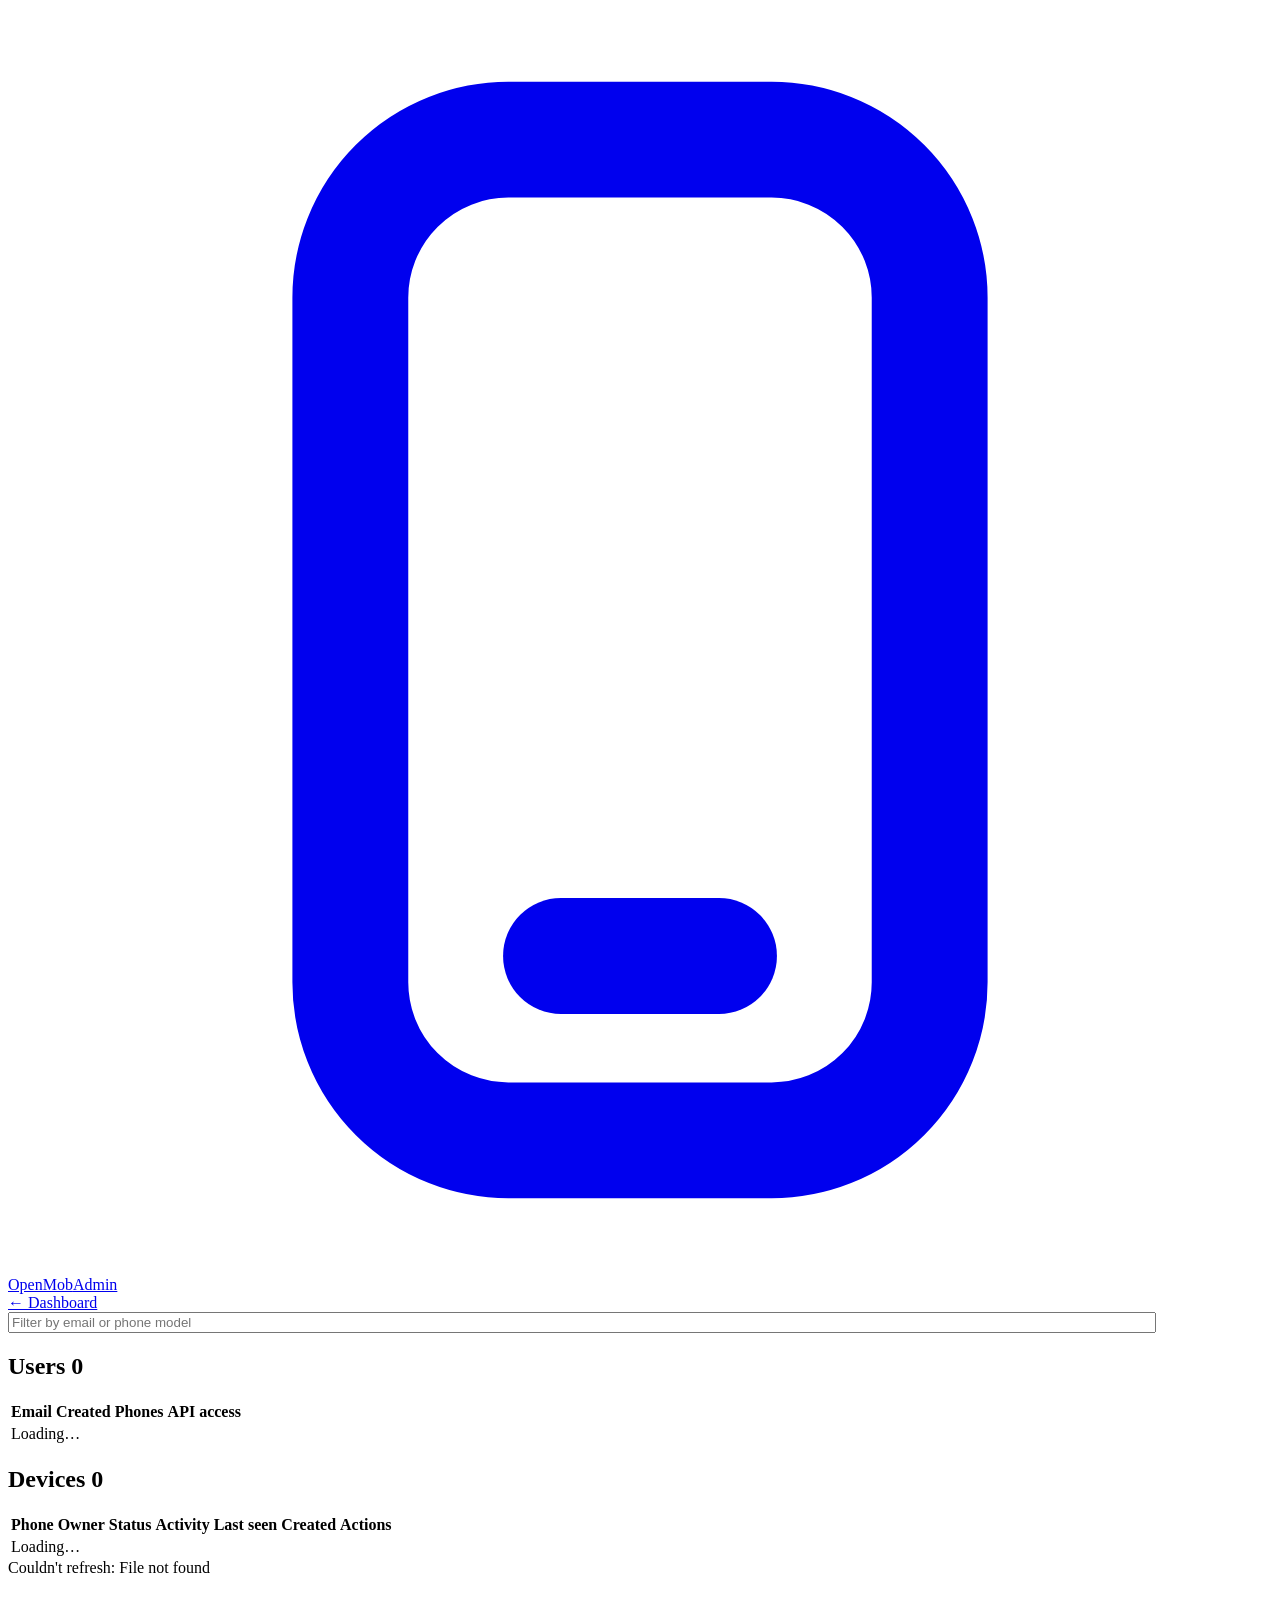
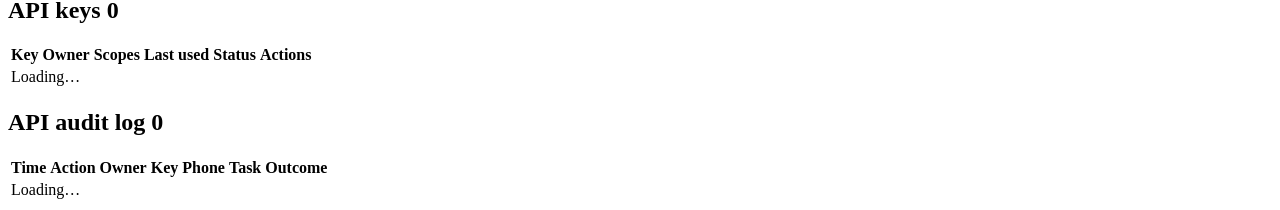
==== commit d198a7b9: "One shared stylesheet: openmob/static/ds.css, served at /static/ds.css The design-system block that " ====
--- a/openmob/static/admin.html
+++ b/openmob/static/admin.html
@@ -8,162 +8,8 @@
 <link rel="preconnect" href="https://fonts.gstatic.com" crossorigin>
 <link href="https://fonts.googleapis.com/css2?family=Inter:wght@400;500;600;700&family=JetBrains+Mono:wght@400;500&display=swap" rel="stylesheet">
 <script>try { const t = localStorage.getItem("openmob.theme"); if (t === "light" || t === "dark") document.documentElement.dataset.theme = t; } catch {}</script>
+<link rel="stylesheet" href="/static/ds.css">
 <style>
-  /* @ds:start — OpenMob design system v1. This block is identical on every page in openmob/static;
-     change it in one page, then copy it to the others (pages have no build step and no shared files). */
-  :root {
-    color-scheme: light;
-    --bg: #f5f6f8; --surface: #ffffff; --surface-2: #f0f2f5; --sunken: #eceef2;
-    --fg: #15171b; --muted: #5a606a; --faint: #697079; --line: #e2e5ea; --line-strong: #cdd2da;
-    --accent: #3550e8; --accent-hover: #2a43d4; --accent-ink: #ffffff; --accent-soft: #eaeeff; --accent-line: #c6cffd;
-    --ok: #157a46; --ok-soft: #e4f4ea; --warn: #9a5a00; --warn-soft: #fdf1dc; --bad: #c42b2f; --bad-soft: #fde8e8;
-    --code: #f0f2f5; --overlay: rgba(15, 17, 21, .45);
-    --shadow-sm: 0 1px 2px rgba(16, 24, 40, .05);
-    --shadow: 0 1px 2px rgba(16, 24, 40, .04), 0 6px 20px rgba(16, 24, 40, .06);
-    --shadow-lg: 0 4px 10px rgba(16, 24, 40, .06), 0 18px 48px rgba(16, 24, 40, .12);
-    --r-sm: 8px; --r: 12px; --r-lg: 16px; --r-xl: 22px; --r-pill: 999px;
-    --font: Inter, ui-sans-serif, system-ui, -apple-system, "Segoe UI", sans-serif;
-    --mono: "JetBrains Mono", ui-monospace, SFMono-Regular, Menlo, monospace;
-    --gutter: 16px;
-  }
-  @media (prefers-color-scheme: dark) {
-    :root:not([data-theme="light"]) {
-      color-scheme: dark;
-      --bg: #0e1013; --surface: #15181c; --surface-2: #1c2025; --sunken: #111317;
-      --fg: #e9ebef; --muted: #a2a8b2; --faint: #858c97; --line: #252a31; --line-strong: #343a43;
-      --accent: #8193ff; --accent-hover: #97a6ff; --accent-ink: #0b0d12; --accent-soft: #1b2142; --accent-line: #33407a;
-      --ok: #4cd48a; --ok-soft: #12291c; --warn: #f0b04a; --warn-soft: #2d2210; --bad: #ff7a72; --bad-soft: #321718;
-      --code: #1c2025; --overlay: rgba(0, 0, 0, .6);
-      --shadow-sm: none; --shadow: 0 0 0 1px rgba(255,255,255,.02); --shadow-lg: 0 18px 48px rgba(0, 0, 0, .5);
-    }
-  }
-  :root[data-theme="dark"] {
-    color-scheme: dark;
-    --bg: #0e1013; --surface: #15181c; --surface-2: #1c2025; --sunken: #111317;
-    --fg: #e9ebef; --muted: #a2a8b2; --faint: #858c97; --line: #252a31; --line-strong: #343a43;
-    --accent: #8193ff; --accent-hover: #97a6ff; --accent-ink: #0b0d12; --accent-soft: #1b2142; --accent-line: #33407a;
-    --ok: #4cd48a; --ok-soft: #12291c; --warn: #f0b04a; --warn-soft: #2d2210; --bad: #ff7a72; --bad-soft: #321718;
-    --code: #1c2025; --overlay: rgba(0, 0, 0, .6);
-    --shadow-sm: none; --shadow: 0 0 0 1px rgba(255,255,255,.02); --shadow-lg: 0 18px 48px rgba(0, 0, 0, .5);
-  }
-  *, *::before, *::after { box-sizing: border-box; }
-  html { -webkit-text-size-adjust: 100%; }
-  body { margin: 0; background: var(--bg); color: var(--fg); font: 15px/1.55 var(--font); -webkit-font-smoothing: antialiased; }
-  button, input, select, textarea { font: inherit; color: inherit; }
-  a { color: var(--accent); }
-  code, pre, kbd { font-family: var(--mono); font-size: 13px; }
-  [hidden] { display: none !important; }
-  :focus-visible { outline: 2px solid var(--accent); outline-offset: 2px; border-radius: 6px; }
-  .sr-only { position: absolute; width: 1px; height: 1px; overflow: hidden; clip: rect(0 0 0 0); white-space: nowrap; }
-  @media (prefers-reduced-motion: reduce) { *, *::before, *::after { animation-duration: .01ms !important; animation-iteration-count: 1 !important; transition: none !important; } }
-
-  /* Top bar shared by every signed-in page */
-  .topbar { display: flex; align-items: center; gap: 10px; padding: 10px var(--gutter); min-height: 56px; background: var(--surface); border-bottom: 1px solid var(--line); }
-  .brand { display: inline-flex; align-items: center; gap: 9px; color: var(--fg); text-decoration: none; font-weight: 700; font-size: 17px; letter-spacing: -.015em; white-space: nowrap; }
-  .brand-mark { width: 28px; height: 28px; border-radius: 8px; background: var(--accent); color: var(--accent-ink); display: inline-flex; align-items: center; justify-content: center; flex: none; }
-  .brand-mark svg { width: 17px; height: 17px; }
-  .brand .page-name { font-weight: 500; color: var(--muted); font-size: 15px; letter-spacing: 0; }
-  .brand .page-name::before { content: "/"; color: var(--line-strong); margin: 0 8px 0 2px; }
-  .topnav { margin-left: auto; display: flex; align-items: center; gap: 4px; }
-
-  /* Buttons */
-  .btn { display: inline-flex; align-items: center; justify-content: center; gap: 7px; min-height: 38px; padding: 8px 14px; border-radius: 10px; border: 1px solid var(--line-strong); background: var(--surface); color: var(--fg); font-size: 14px; font-weight: 500; line-height: 1.2; text-decoration: none; cursor: pointer; white-space: nowrap; transition: background .12s, border-color .12s, color .12s; }
-  .btn:hover { background: var(--surface-2); }
-  .btn:disabled, .btn[aria-disabled="true"] { opacity: .5; cursor: default; }
-  .btn svg { width: 16px; height: 16px; flex: none; }
-  .btn-primary { background: var(--accent); border-color: var(--accent); color: var(--accent-ink); font-weight: 600; }
-  .btn-primary:hover { background: var(--accent-hover); border-color: var(--accent-hover); }
-  .btn-ghost { background: transparent; border-color: transparent; color: var(--muted); }
-  .btn-ghost:hover { background: var(--surface-2); color: var(--fg); }
-  .btn-danger { color: var(--bad); }
-  .btn-danger:hover { background: var(--bad-soft); border-color: var(--bad); }
-  .btn-sm { min-height: 30px; padding: 4px 10px; font-size: 13px; border-radius: 8px; }
-  .btn-lg { min-height: 46px; padding: 12px 20px; font-size: 15px; border-radius: 12px; }
-  .btn-block { display: flex; width: 100%; }
-  .icon-btn { width: 38px; height: 38px; padding: 0; }
-
-  /* Inputs */
-  .input, .select { width: 100%; min-width: 0; min-height: 40px; padding: 8px 12px; border-radius: 10px; border: 1px solid var(--line-strong); background: var(--surface); color: var(--fg); font-size: 15px; }
-  .input::placeholder { color: var(--faint); }
-  .input:focus, .select:focus { outline: none; border-color: var(--accent); box-shadow: 0 0 0 3px var(--accent-soft); }
-  .field { display: grid; gap: 6px; }
-  .field > label, .label { font-size: 13px; font-weight: 600; color: var(--muted); }
-  .check { display: inline-flex; gap: 8px; align-items: center; font-size: 14px; color: var(--muted); cursor: pointer; }
-  .check input { width: 16px; height: 16px; accent-color: var(--accent); margin: 0; }
-
-  /* Layout and cards */
-  .page { max-width: 1040px; margin: 0 auto; padding: 28px var(--gutter) 56px; display: grid; gap: 20px; }
-  .page.narrow { max-width: 760px; }
-  .page-head h1 { font-size: 26px; line-height: 1.2; letter-spacing: -.02em; margin: 0 0 6px; }
-  .page-head p { color: var(--muted); margin: 0; max-width: 62ch; }
-  .card { background: var(--surface); border: 1px solid var(--line); border-radius: var(--r-lg); padding: 20px; box-shadow: var(--shadow-sm); min-width: 0; }
-  .card-head { display: flex; align-items: center; gap: 10px; flex-wrap: wrap; margin: 0 0 14px; }
-  .card-head h2 { font-size: 16px; font-weight: 600; letter-spacing: -.005em; margin: 0; display: flex; align-items: center; gap: 8px; }
-  .card-head .grow { flex: 1; }
-  .card-sub { color: var(--muted); font-size: 14px; margin: -8px 0 14px; }
-  .count { display: inline-flex; align-items: center; justify-content: center; min-width: 22px; height: 20px; padding: 0 7px; border-radius: var(--r-pill); background: var(--surface-2); color: var(--muted); font-size: 12px; font-weight: 600; font-variant-numeric: tabular-nums; }
-  .muted { color: var(--muted); }
-  .small { font-size: 13px; }
-  .error { color: var(--bad); font-size: 13px; min-height: 1em; }
-  .error:empty { min-height: 0; }
-
-  /* Pills: statuses */
-  .pill { display: inline-flex; align-items: center; gap: 6px; padding: 2px 10px; min-height: 22px; border-radius: var(--r-pill); font-size: 12px; font-weight: 600; white-space: nowrap; background: var(--surface-2); color: var(--muted); }
-  .pill.dotted::before { content: ""; width: 7px; height: 7px; border-radius: 50%; background: currentColor; flex: none; }
-  .pill.ok { background: var(--ok-soft); color: var(--ok); }
-  .pill.warn { background: var(--warn-soft); color: var(--warn); }
-  .pill.bad { background: var(--bad-soft); color: var(--bad); }
-  .pill.info { background: var(--accent-soft); color: var(--accent); }
-  .pill.live::before { animation: om-pulse 1.4s ease-in-out infinite; }
-  @keyframes om-pulse { 50% { opacity: .35; } }
-
-  /* Callouts */
-  .callout { display: flex; gap: 12px; align-items: flex-start; padding: 12px 14px; border-radius: var(--r); border: 1px solid var(--line); background: var(--surface-2); font-size: 14px; }
-  .callout > svg { width: 18px; height: 18px; flex: none; margin-top: 2px; }
-  .callout.info { background: var(--accent-soft); border-color: var(--accent-line); }
-  .callout.warn { background: var(--warn-soft); border-color: color-mix(in srgb, var(--warn) 35%, transparent); }
-  .callout.warn > svg { color: var(--warn); }
-  .callout.info > svg { color: var(--accent); }
-  .callout b { display: block; }
-
-  /* Code blocks with a copy button */
-  .codebox { position: relative; background: var(--code); border: 1px solid var(--line); border-radius: var(--r); }
-  .codebox pre { margin: 0; padding: 12px 14px; padding-right: 84px; overflow-x: auto; white-space: pre; line-height: 1.6; }
-  .codebox .copy { position: absolute; top: 7px; right: 7px; }
-  .codebox.inline pre { white-space: pre-wrap; overflow-wrap: anywhere; }
-
-  /* Tables: stack into labelled cards on phones */
-  .table { width: 100%; border-collapse: collapse; font-size: 14px; }
-  .table th { text-align: left; font-weight: 600; color: var(--muted); font-size: 12px; padding: 8px 10px; border-bottom: 1px solid var(--line); white-space: nowrap; }
-  .table td { padding: 11px 10px; border-bottom: 1px solid var(--line); vertical-align: middle; overflow-wrap: anywhere; }
-  .table tr:last-child td { border-bottom: 0; }
-  .table td.empty { text-align: center; color: var(--muted); padding: 28px 10px; }
-  .table-wrap { overflow-x: auto; margin: 0 -4px; padding: 0 4px; }
-  @media (max-width: 700px) {
-    .table thead { display: none; }
-    .table, .table tbody, .table tr, .table td { display: block; width: 100%; }
-    .table tr { border: 1px solid var(--line); border-radius: var(--r); padding: 4px 12px; margin-bottom: 10px; }
-    .table td { display: flex; justify-content: space-between; align-items: center; gap: 12px; padding: 8px 0; border-bottom: 1px dashed var(--line); text-align: right; }
-    .table td:last-child { border-bottom: 0; }
-    .table td::before { content: attr(data-label); color: var(--muted); font-size: 12px; font-weight: 600; text-align: left; flex: none; }
-    .table td.empty { justify-content: center; } .table td.empty::before { content: none; }
-    .table tr.empty-row { border: 0; }
-  }
-
-  /* Empty states */
-  .empty-state { text-align: center; padding: 28px 16px; color: var(--muted); font-size: 14px; }
-  .empty-state .art { width: 44px; height: 44px; margin: 0 auto 10px; border-radius: 12px; background: var(--surface-2); color: var(--faint); display: flex; align-items: center; justify-content: center; }
-  .empty-state .art svg { width: 22px; height: 22px; }
-  .empty-state b { display: block; color: var(--fg); font-size: 15px; margin-bottom: 2px; }
-
-  @media (max-width: 560px) {
-    .page { padding-top: 20px; gap: 16px; }
-    .card { padding: 16px; border-radius: var(--r); }
-    .page-head h1 { font-size: 22px; }
-    .brand .page-name { display: none; }
-  }
-  /* @ds:end */
-
   /* ---------- admin ---------- */
   .page { max-width: 1160px; }
   .toolbar { display: flex; gap: 12px; align-items: center; flex-wrap: wrap; }
